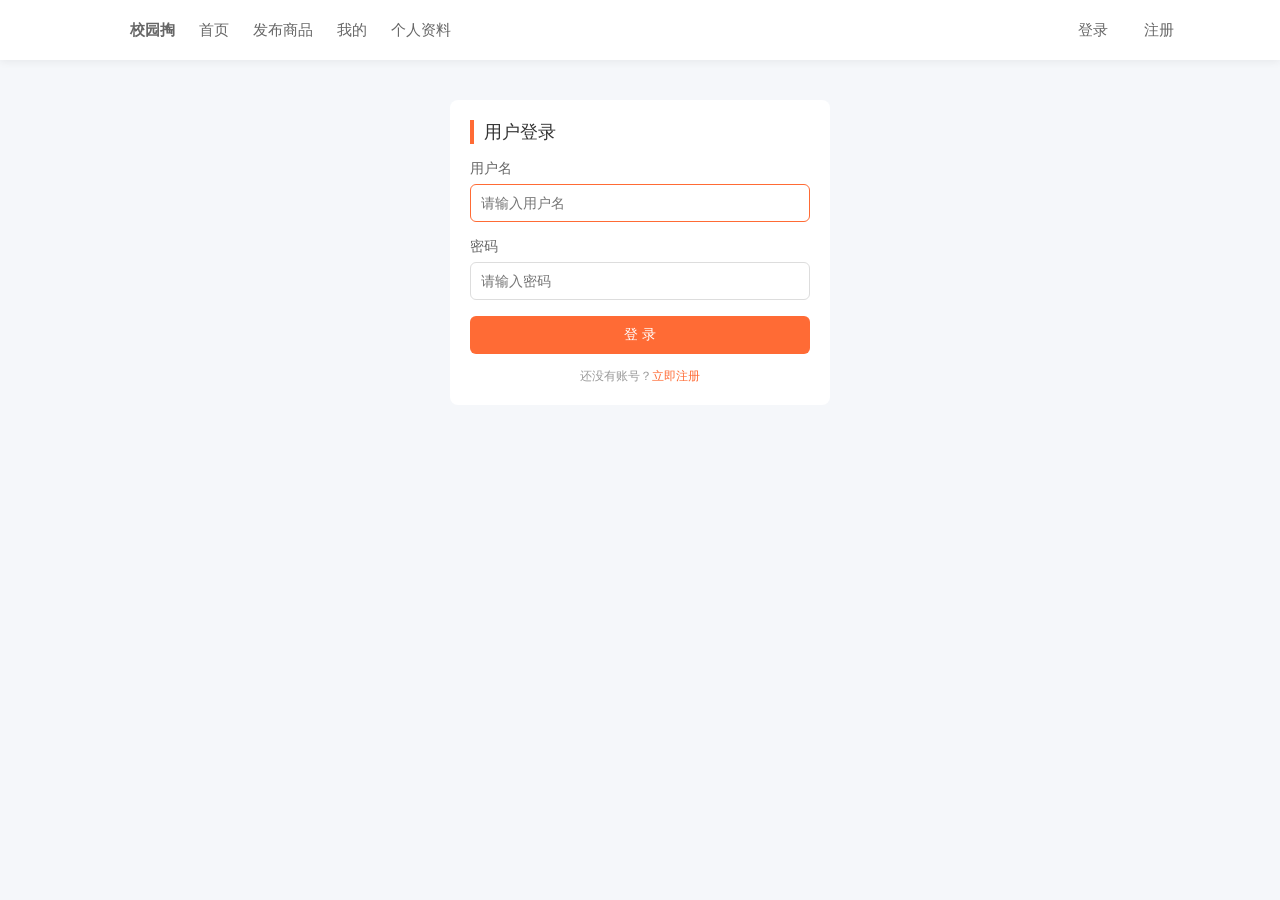
==== tao-web/src/main/resources/static/admin.html @ a90146b9 "feat: 校园掏二手交易平台（Spring Boot 3 + MyBatis-Plus 多模块） - 6 模块: common/user/order/goods/web + 静态前端  - 用户: " ====
<!DOCTYPE html>
<html lang="zh-CN">
<head>
    <meta charset="UTF-8">
    <title>管理后台 - 校园掏</title>
    <link rel="stylesheet" href="css/style.css">
    <style>
        .tabs { display: flex; gap: 6px; border-bottom: 1px solid #eee; margin-bottom: 18px; flex-wrap: wrap; }
        .tab { padding: 10px 18px; cursor: pointer; color: #666; border-bottom: 2px solid transparent; }
        .tab.active { color: #ff6b35; border-bottom-color: #ff6b35; font-weight: bold; }
        .pane { display: none; }
        .pane.active { display: block; }
        table.admin { width: 100%; border-collapse: collapse; font-size: 14px; }
        table.admin th, table.admin td { padding: 10px 8px; border-bottom: 1px solid #f0f0f0; text-align: left; vertical-align: middle; }
        table.admin th { background: #fafafa; color: #555; font-weight: normal; white-space: nowrap; }
        table.admin tr:hover { background: #fcfcfc; }
        table.admin img.thumb { width: 46px; height: 46px; object-fit: cover; border-radius: 4px; }
        .tag { display: inline-block; padding: 2px 8px; border-radius: 10px; font-size: 12px; }
        .tag-ok { background: #e8f8ee; color: #27ae60; }
        .tag-off { background: #f2f2f2; color: #999; }
        .tag-admin { background: #fff2e8; color: #ff6b35; }
        .op { color: #ff6b35; cursor: pointer; margin-right: 10px; }
        .op.danger { color: #e74c3c; }
        .op:hover { text-decoration: underline; }
        .toolbar { display: flex; gap: 10px; margin-bottom: 14px; flex-wrap: wrap; align-items: center; }
        .toolbar input { flex: 1; min-width: 160px; padding: 8px 10px; border: 1px solid #ddd; border-radius: 4px; }
        .pager { display: flex; align-items: center; gap: 14px; margin-top: 16px; justify-content: center; color: #777; font-size: 14px; }
        .pager button { padding: 6px 16px; border: 1px solid #ddd; background: #fff; border-radius: 4px; cursor: pointer; }
        .pager button:disabled { color: #ccc; cursor: not-allowed; }
        .empty-tip { padding: 40px; text-align: center; color: #999; }
        .status-select { padding: 4px 6px; border: 1px solid #ddd; border-radius: 4px; }
    </style>
</head>
<body>
<div id="header" class="header"></div>

<div class="container">
    <div class="card">
        <div class="page-title">管理后台</div>
        <div class="tabs">
            <span class="tab active" data-tab="user">用户管理</span>
            <span class="tab" data-tab="goods">商品管理</span>
            <span class="tab" data-tab="order">订单管理</span>
            <span class="tab" data-tab="category">分类管理</span>
        </div>

        <!-- 用户管理 -->
        <div class="pane active" id="pane-user">
            <div class="toolbar">
                <input id="userKeyword" placeholder="按用户名/昵称搜索">
                <button class="btn btn-sm" onclick="loadUsers(1)">搜索</button>
            </div>
            <div id="userTable"></div>
            <div class="pager">
                <button onclick="goPage('user', -1)">上一页</button>
                <span id="userPage"></span>
                <button onclick="goPage('user', 1)">下一页</button>
            </div>
        </div>

        <!-- 商品管理 -->
        <div class="pane" id="pane-goods">
            <div class="toolbar">
                <input id="goodsKeyword" placeholder="按商品标题搜索">
                <button class="btn btn-sm" onclick="loadGoods(1)">搜索</button>
            </div>
            <div id="goodsTable"></div>
            <div class="pager">
                <button onclick="goPage('goods', -1)">上一页</button>
                <span id="goodsPage"></span>
                <button onclick="goPage('goods', 1)">下一页</button>
            </div>
        </div>

        <!-- 订单管理 -->
        <div class="pane" id="pane-order">
            <div class="toolbar">
                <button class="btn btn-sm" onclick="loadOrders(1)">刷新</button>
            </div>
            <div id="orderTable"></div>
            <div class="pager">
                <button onclick="goPage('order', -1)">上一页</button>
                <span id="orderPage"></span>
                <button onclick="goPage('order', 1)">下一页</button>
            </div>
        </div>

        <!-- 分类管理 -->
        <div class="pane" id="pane-category">
            <div class="toolbar">
                <input id="catName" placeholder="分类名称" style="flex:0 0 200px">
                <input id="catSort" type="number" placeholder="排序" style="flex:0 0 100px">
                <button class="btn btn-sm" onclick="addCategory()">新增分类</button>
            </div>
            <div id="catTable"></div>
        </div>
    </div>
</div>

<script src="js/api.js"></script>
<script>
    API.renderHeader('');

    const PAGE_SIZE = 10;
    const state = { user: 1, goods: 1, order: 1 };

    const ORDER_STATUS = ['待付款', '已付款', '已发货', '已完成', '已取消'];

    function esc(s) {
        return String(s == null ? '' : s).replace(/[&<>"']/g,
            c => ({ '&': '&amp;', '<': '&lt;', '>': '&gt;', '"': '&quot;', "'": '&#39;' }[c]));
    }

    /** 进入页面先校验管理员身份 */
    async function checkAdmin() {
        if (!API.requireLogin()) return false;
        const res = await API.get('/web/user/info');
        if (res.code !== 200) return false;
        if (res.data.type !== 1) {
            document.querySelector('.container').innerHTML =
                '<div class="card"><div class="empty-tip">无权限访问：仅管理员可进入管理后台</div></div>';
            document.querySelector('.tabs')?.remove();
            return false;
        }
        return true;
    }

    document.querySelectorAll('.tab').forEach(t => {
        t.addEventListener('click', () => {
            document.querySelectorAll('.tab').forEach(x => x.classList.remove('active'));
            document.querySelectorAll('.pane').forEach(x => x.classList.remove('active'));
            t.classList.add('active');
            document.getElementById('pane-' + t.dataset.tab).classList.add('active');
            const key = t.dataset.tab;
            if (key === 'user') loadUsers(state.user);
            if (key === 'goods') loadGoods(state.goods);
            if (key === 'order') loadOrders(state.order);
            if (key === 'category') loadCategories();
        });
    });

    function goPage(type, delta) {
        const next = Math.max(1, state[type] + delta);
        if (type === 'user') loadUsers(next);
        if (type === 'goods') loadGoods(next);
        if (type === 'order') loadOrders(next);
    }

    /* ================= 用户管理 ================= */
    async function loadUsers(pageNum) {
        state.user = pageNum || 1;
        const kw = document.getElementById('userKeyword').value.trim();
        const res = await API.post('/adm/user/page', {
            pageNum: state.user, pageSize: PAGE_SIZE, userName: kw, nickName: kw
        });
        if (res.code !== 200) { API.toast(res.msg || '加载失败'); return; }
        const rows = res.data.rows || [];
        document.getElementById('userPage').textContent = `第 ${state.user} 页 / 共 ${res.data.total} 条`;
        if (!rows.length) {
            document.getElementById('userTable').innerHTML = '<div class="empty-tip">暂无用户</div>';
            return;
        }
        document.getElementById('userTable').innerHTML = `
            <table class="admin">
                <tr>
                    <th>ID</th><th>用户名</th><th>昵称</th><th>手机</th><th>邮箱</th><th>类型</th><th>状态</th><th>操作</th>
                </tr>
                ${rows.map(u => `
                <tr>
                    <td>${u.id}</td>
                    <td>${esc(u.userName)}</td>
                    <td>${esc(u.nickName)}</td>
                    <td>${esc(u.phone)}</td>
                    <td>${esc(u.email)}</td>
                    <td>${u.type === 1 ? '<span class="tag tag-admin">管理员</span>' : '<span class="tag tag-off">普通用户</span>'}</td>
                    <td>${u.status === 1 ? '<span class="tag tag-ok">正常</span>' : '<span class="tag tag-off">已禁用</span>'}</td>
                    <td>
                        <span class="op" onclick="toggleUser(${u.id}, ${u.status})">${u.status === 1 ? '禁用' : '启用'}</span>
                        <span class="op danger" onclick="delUser(${u.id})">删除</span>
                    </td>
                </tr>`).join('')}
            </table>`;
    }

    async function toggleUser(id, status) {
        const res = await API.put('/adm/user/edit', { id: id, status: status === 1 ? 0 : 1 });
        API.toast(res.msg || (res.code === 200 ? '操作成功' : '操作失败'));
        if (res.code === 200) loadUsers(state.user);
    }

    async function delUser(id) {
        if (!confirm('确定删除该用户？删除后不可恢复')) return;
        const res = await API.del('/adm/user/dele/' + id);
        API.toast(res.msg || '已删除');
        if (res.code === 200) loadUsers(state.user);
    }

    /* ================= 商品管理 ================= */
    async function loadGoods(pageNum) {
        state.goods = pageNum || 1;
        const kw = document.getElementById('goodsKeyword').value.trim();
        const res = await API.post('/adm/goods/page', {
            pageNum: state.goods, pageSize: PAGE_SIZE, title: kw
        });
        if (res.code !== 200) { API.toast(res.msg || '加载失败'); return; }
        const rows = res.data.rows || [];
        document.getElementById('goodsPage').textContent = `第 ${state.goods} 页 / 共 ${res.data.total} 条`;
        if (!rows.length) {
            document.getElementById('goodsTable').innerHTML = '<div class="empty-tip">暂无商品</div>';
            return;
        }
        document.getElementById('goodsTable').innerHTML = `
            <table class="admin">
                <tr><th>ID</th><th>封面</th><th>标题</th><th>价格</th><th>发布者ID</th><th>状态</th><th>发布时间</th><th>操作</th></tr>
                ${rows.map(g => `
                <tr>
                    <td>${g.id}</td>
                    <td>${g.cover ? `<img class="thumb" src="${esc(g.cover)}">` : '<span style="color:#bbb">无图</span>'}</td>
                    <td>${esc(g.title)}</td>
                    <td>¥${API.money(g.price)}</td>
                    <td>${g.userId}</td>
                    <td>${g.status === 1 ? '<span class="tag tag-ok">在售</span>' : '<span class="tag tag-off">已下架</span>'}</td>
                    <td>${API.time(g.createTime)}</td>
                    <td>
                        <span class="op" onclick="toggleGoods(${g.id}, ${g.status})">${g.status === 1 ? '下架' : '上架'}</span>
                        <span class="op danger" onclick="delGoods(${g.id})">删除</span>
                    </td>
                </tr>`).join('')}
            </table>`;
    }

    async function toggleGoods(id, status) {
        const res = await API.put('/adm/goods/status/' + id, { status: status === 1 ? 0 : 1 });
        API.toast(res.msg || (res.code === 200 ? '操作成功' : '操作失败'));
        if (res.code === 200) loadGoods(state.goods);
    }

    async function delGoods(id) {
        if (!confirm('确定删除该商品？')) return;
        const res = await API.del('/adm/goods/dele/' + id);
        API.toast(res.msg || '已删除');
        if (res.code === 200) loadGoods(state.goods);
    }

    /* ================= 订单管理 ================= */
    async function loadOrders(pageNum) {
        state.order = pageNum || 1;
        const res = await API.post('/adm/order/page', { pageNum: state.order, pageSize: PAGE_SIZE });
        if (res.code !== 200) { API.toast(res.msg || '加载失败'); return; }
        const rows = res.data.rows || [];
        document.getElementById('orderPage').textContent = `第 ${state.order} 页 / 共 ${res.data.total} 条`;
        if (!rows.length) {
            document.getElementById('orderTable').innerHTML = '<div class="empty-tip">暂无订单</div>';
            return;
        }
        document.getElementById('orderTable').innerHTML = `
            <table class="admin">
                <tr><th>订单号</th><th>商品</th><th>金额</th><th>数量</th><th>收货人</th><th>手机</th><th>状态</th><th>下单时间</th><th>操作</th></tr>
                ${rows.map(o => `
                <tr>
                    <td>${esc(o.orderNo)}</td>
                    <td>${esc(o.goodsName)}</td>
                    <td>¥${API.money(o.totalAmount)}</td>
                    <td>${o.quantity}</td>
                    <td>${esc(o.receiver)}</td>
                    <td>${esc(o.phone)}</td>
                    <td>
                        <select class="status-select" onchange="changeOrderStatus(${o.id}, this.value)">
                            ${ORDER_STATUS.map((s, i) => `<option value="${i}" ${o.status === i ? 'selected' : ''}>${s}</option>`).join('')}
                        </select>
                    </td>
                    <td>${API.time(o.createTime)}</td>
                    <td><span class="op danger" onclick="delOrder(${o.id})">删除</span></td>
                </tr>`).join('')}
            </table>`;
    }

    async function changeOrderStatus(id, status) {
        const res = await API.put('/adm/order/edit', { id: id, status: Number(status) });
        API.toast(res.msg || (res.code === 200 ? '状态已更新' : '操作失败'));
    }

    async function delOrder(id) {
        if (!confirm('确定删除该订单？')) return;
        const res = await API.del('/adm/order/dele/' + id);
        API.toast(res.msg || '已删除');
        if (res.code === 200) loadOrders(state.order);
    }

    /* ================= 分类管理 ================= */
    async function loadCategories() {
        const res = await API.get('/adm/category/list');
        if (res.code !== 200) { API.toast(res.msg || '加载失败'); return; }
        const list = res.data || [];
        if (!list.length) {
            document.getElementById('catTable').innerHTML = '<div class="empty-tip">暂无分类</div>';
            return;
        }
        document.getElementById('catTable').innerHTML = `
            <table class="admin">
                <tr><th>ID</th><th>分类名称</th><th>排序</th><th>操作</th></tr>
                ${list.map(c => `
                <tr>
                    <td>${c.id}</td>
                    <td>${esc(c.name)}</td>
                    <td>${c.sort}</td>
                    <td><span class="op danger" onclick="delCategory(${c.id})">删除</span></td>
                </tr>`).join('')}
            </table>`;
    }

    async function addCategory() {
        const name = document.getElementById('catName').value.trim();
        const sort = document.getElementById('catSort').value;
        if (!name) { API.toast('请输入分类名称'); return; }
        const res = await API.post('/adm/category/add', { name: name, sort: sort ? Number(sort) : 0 });
        API.toast(res.msg || '已新增');
        if (res.code === 200) {
            document.getElementById('catName').value = '';
            document.getElementById('catSort').value = '';
            loadCategories();
        }
    }

    async function delCategory(id) {
        if (!confirm('确定删除该分类？')) return;
        const res = await API.del('/adm/category/dele/' + id);
        API.toast(res.msg || '已删除');
        if (res.code === 200) loadCategories();
    }

    (async function init() {
        const ok = await checkAdmin();
        if (ok) loadUsers(1);
    })();
</script>
</body>
</html>
---- tao-web/src/main/resources/static/css/style.css ----
* {
    margin: 0;
    padding: 0;
    box-sizing: border-box;
}

body {
    font-family: "Microsoft YaHei", "PingFang SC", Arial, sans-serif;
    background: #f5f7fa;
    color: #333;
    font-size: 14px;
}

a {
    text-decoration: none;
    color: inherit;
}

/* ===== 顶部导航 ===== */
.header {
    background: #fff;
    box-shadow: 0 2px 8px rgba(0, 0, 0, .06);
    position: sticky;
    top: 0;
    z-index: 100;
}

.nav {
    max-width: 1100px;
    margin: 0 auto;
    height: 60px;
    display: flex;
    align-items: center;
    padding: 0 16px;
}

.logo {
    font-size: 20px;
    font-weight: bold;
    color: #ff6b35;
}

.nav a {
    margin-left: 24px;
    color: #666;
    font-size: 15px;
}

.nav a:hover,
.nav a.active {
    color: #ff6b35;
}

.nav-right {
    margin-left: auto;
    display: flex;
    align-items: center;
    gap: 12px;
}

.user-name {
    color: #666;
}

/* ===== 布局 ===== */
.container {
    max-width: 1100px;
    margin: 20px auto;
    padding: 0 16px;
}

.card {
    background: #fff;
    border-radius: 8px;
    padding: 20px;
    margin-bottom: 16px;
}

.page-title {
    font-size: 18px;
    margin-bottom: 16px;
    padding-left: 10px;
    border-left: 4px solid #ff6b35;
}

/* ===== 表单 ===== */
.form-item {
    margin-bottom: 16px;
}

.form-item label {
    display: block;
    margin-bottom: 6px;
    color: #666;
}

.form-item input,
.form-item textarea {
    width: 100%;
    padding: 10px;
    border: 1px solid #ddd;
    border-radius: 6px;
    font-size: 14px;
    font-family: inherit;
}

.form-item input:focus,
.form-item textarea:focus {
    outline: none;
    border-color: #ff6b35;
}

.form-tip {
    font-size: 12px;
    color: #999;
    margin-top: 4px;
}

.form-tip.error {
    color: #e74c3c;
}

.form-tip.ok {
    color: #27ae60;
}

/* ===== 按钮 ===== */
.btn {
    padding: 10px 20px;
    background: #ff6b35;
    color: #fff;
    border: none;
    border-radius: 6px;
    cursor: pointer;
    font-size: 14px;
}

.btn:hover {
    background: #e85a26;
}

.btn-outline {
    background: #fff;
    color: #ff6b35;
    border: 1px solid #ff6b35;
}

.btn-outline:hover {
    background: #fff5f0;
}

.btn-block {
    width: 100%;
}

.btn:disabled {
    background: #ccc;
    cursor: not-allowed;
}

.btn-sm {
    padding: 6px 12px;
    font-size: 13px;
}

/* ===== 搜索栏 ===== */
.search-bar {
    display: flex;
    gap: 10px;
    margin-bottom: 20px;
}

.search-bar input {
    flex: 1;
    padding: 10px 14px;
    border: 1px solid #ddd;
    border-radius: 6px;
    font-size: 14px;
}

/* ===== 商品列表 ===== */
.goods-grid {
    display: grid;
    grid-template-columns: repeat(auto-fill, minmax(220px, 1fr));
    gap: 16px;
}

.goods-card {
    background: #fff;
    border-radius: 8px;
    overflow: hidden;
    cursor: pointer;
    transition: .2s;
}

.goods-card:hover {
    box-shadow: 0 4px 14px rgba(0, 0, 0, .12);
    transform: translateY(-2px);
}

.goods-cover {
    height: 160px;
    background: #f0f0f0;
    display: flex;
    align-items: center;
    justify-content: center;
    color: #bbb;
    font-size: 13px;
}

.goods-cover img {
    width: 100%;
    height: 100%;
    object-fit: cover;
}

.goods-body {
    padding: 12px;
}

.goods-title {
    font-size: 15px;
    margin-bottom: 8px;
    display: -webkit-box;
    -webkit-line-clamp: 2;
    -webkit-box-orient: vertical;
    overflow: hidden;
}

.goods-price {
    color: #ff6b35;
    font-size: 18px;
    font-weight: bold;
}

.goods-meta {
    color: #999;
    font-size: 12px;
    margin-top: 6px;
}

.tag {
    display: inline-block;
    padding: 2px 8px;
    border-radius: 4px;
    font-size: 12px;
    background: #e8f5e9;
    color: #27ae60;
}

.tag.off {
    background: #f5f5f5;
    color: #999;
}

/* ===== 商品详情 ===== */
.detail-wrap {
    display: flex;
    gap: 24px;
    flex-wrap: wrap;
}

.detail-img {
    width: 380px;
    height: 380px;
    background: #f0f0f0;
    border-radius: 8px;
    display: flex;
    align-items: center;
    justify-content: center;
    color: #bbb;
}

.detail-img img {
    width: 100%;
    height: 100%;
    object-fit: cover;
    border-radius: 8px;
}

.detail-info {
    flex: 1;
    min-width: 300px;
}

.detail-price {
    color: #ff6b35;
    font-size: 28px;
    font-weight: bold;
    margin: 12px 0;
}

.detail-desc {
    color: #666;
    line-height: 1.8;
    margin: 16px 0;
    white-space: pre-wrap;
}

/* ===== 列表（我的商品/订单） ===== */
.list-item {
    display: flex;
    align-items: center;
    gap: 14px;
    padding: 14px 0;
    border-bottom: 1px solid #f0f0f0;
}

.list-item:last-child {
    border-bottom: none;
}

.list-item .thumb {
    width: 64px;
    height: 64px;
    background: #f0f0f0;
    border-radius: 6px;
    display: flex;
    align-items: center;
    justify-content: center;
    color: #bbb;
    font-size: 12px;
    flex-shrink: 0;
}

.list-item .thumb img {
    width: 100%;
    height: 100%;
    object-fit: cover;
    border-radius: 6px;
}

.list-item .main {
    flex: 1;
    min-width: 0;
}

.list-item .sub {
    color: #999;
    font-size: 12px;
    margin-top: 4px;
}

.list-actions {
    display: flex;
    gap: 8px;
    flex-shrink: 0;
}

/* ===== 分页 ===== */
.pager {
    display: flex;
    justify-content: center;
    align-items: center;
    gap: 12px;
    margin-top: 20px;
}

/* ===== 空状态 ===== */
.empty {
    text-align: center;
    padding: 60px 0;
    color: #999;
}

/* ===== Tab ===== */
.tabs {
    display: flex;
    gap: 8px;
    margin-bottom: 16px;
}

.tab {
    padding: 8px 18px;
    border-radius: 6px;
    cursor: pointer;
    background: #fff;
    color: #666;
}

.tab.active {
    background: #ff6b35;
    color: #fff;
}

/* ===== 提示 ===== */
.toast {
    position: fixed;
    top: 80px;
    left: 50%;
    transform: translateX(-50%);
    background: rgba(0, 0, 0, .78);
    color: #fff;
    padding: 10px 22px;
    border-radius: 6px;
    z-index: 999;
    font-size: 14px;
}

.login-form {
    max-width: 380px;
    margin: 40px auto;
}
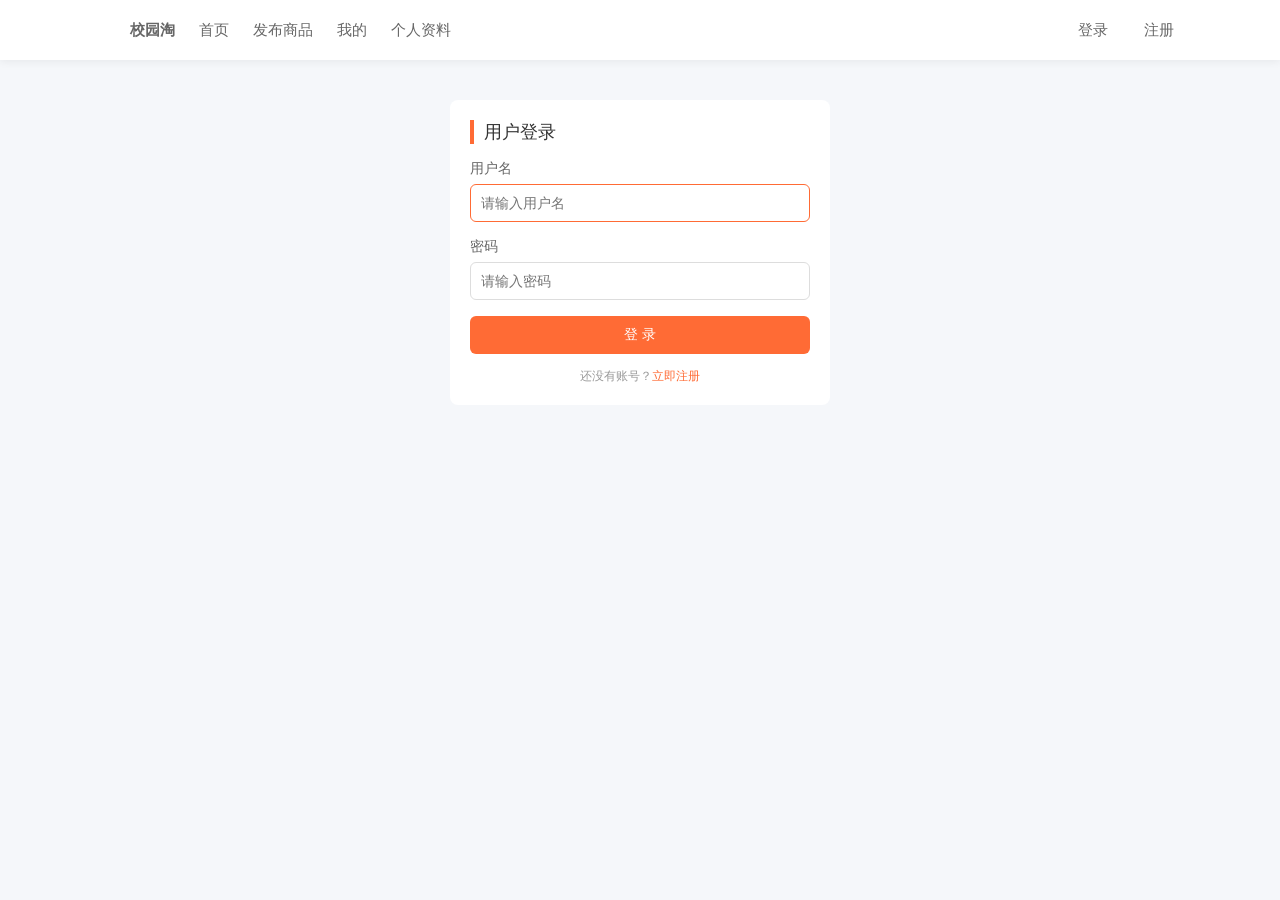
==== commit f5c27b01: "mall4" ====
--- a/tao-web/src/main/resources/static/admin.html
+++ b/tao-web/src/main/resources/static/admin.html
@@ -2,7 +2,7 @@
 <html lang="zh-CN">
 <head>
     <meta charset="UTF-8">
-    <title>管理后台 - 校园掏</title>
+    <title>管理后台 - 校园淘</title>
     <link rel="stylesheet" href="css/style.css">
     <style>
         .tabs { display: flex; gap: 6px; border-bottom: 1px solid #eee; margin-bottom: 18px; flex-wrap: wrap; }
@@ -334,5 +334,7 @@
         if (ok) loadUsers(1);
     })();
 </script>
+
+<script src="js/customer-service.js"></script>
 </body>
 </html>
--- a/tao-web/src/main/resources/static/css/style.css
+++ b/tao-web/src/main/resources/static/css/style.css
@@ -276,6 +276,23 @@
     height: 100%;
     object-fit: cover;
     border-radius: 8px;
+}
+
+/* 商品图片悬浮时显示“下载图片”按钮 */
+.detail-img-wrap {
+    position: relative;
+    display: inline-block;
+}
+.dl-cover-btn {
+    position: absolute;
+    left: 50%;
+    bottom: 10px;
+    transform: translateX(-50%);
+    display: none;
+    box-shadow: 0 2px 8px rgba(0, 0, 0, .2);
+}
+.detail-img-wrap.has-cover:hover .dl-cover-btn {
+    display: inline-block;
 }
 
 .detail-info {
